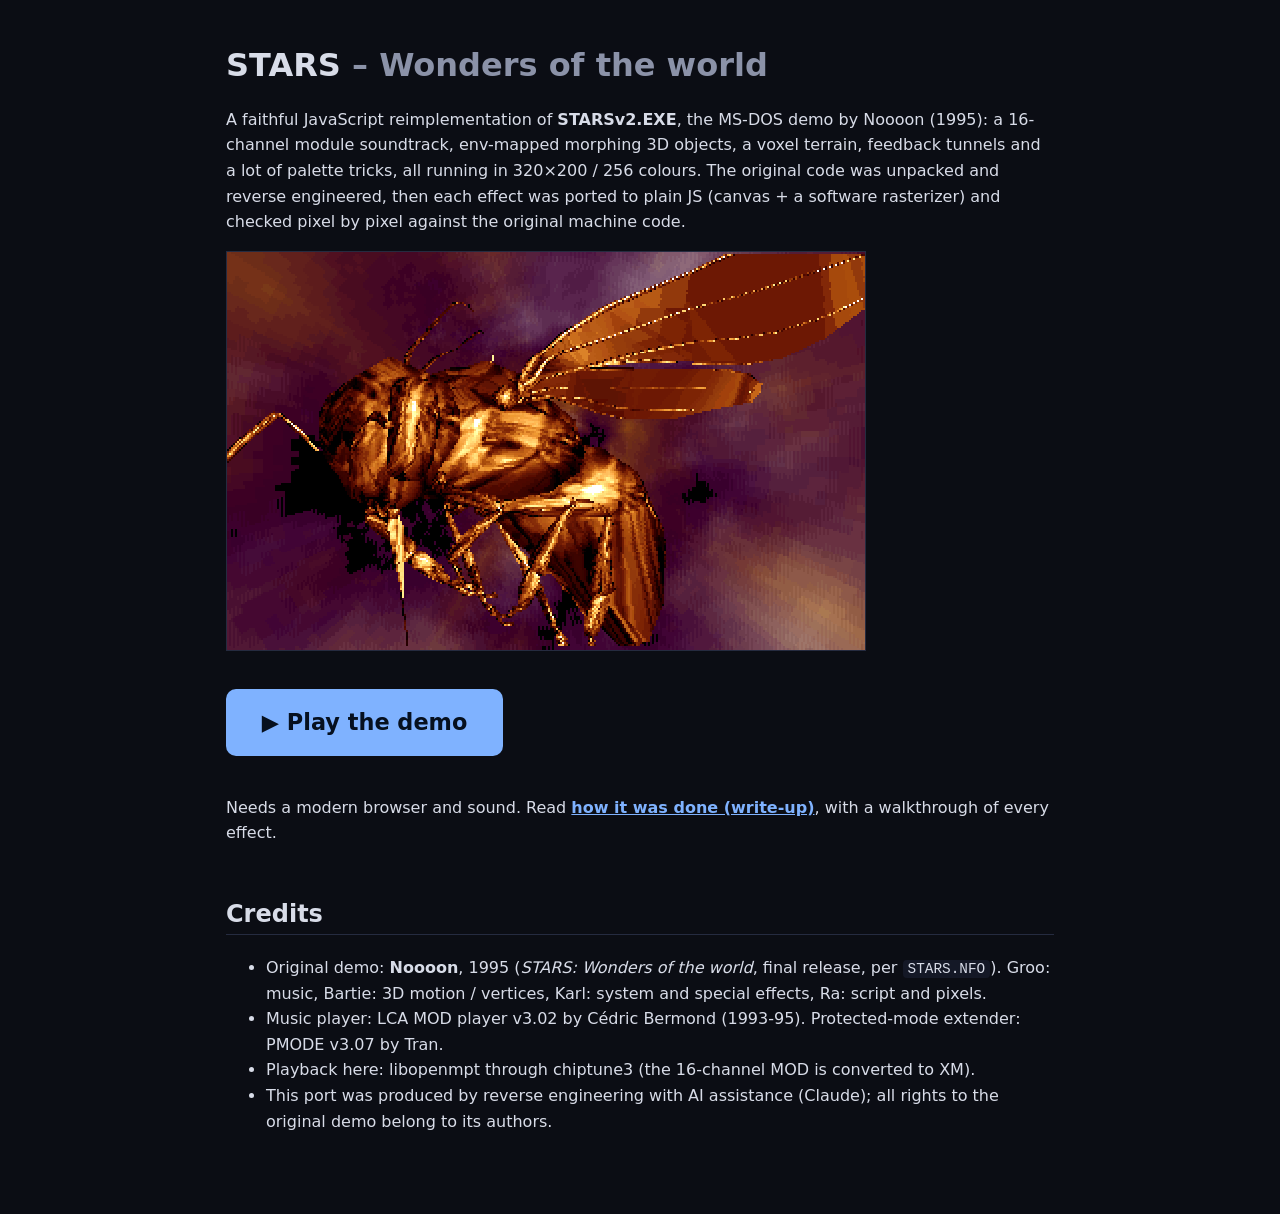
==== web/index.html @ f9da8259 "JS reimplementation of STARS (Noooon, 1995): reverse-engineering notes, tools, effect ports, demo ru" ====
<!doctype html>
<html lang="en"><head><meta charset="utf-8"><meta name="viewport" content="width=device-width,initial-scale=1">
<title>STARS - a 1995 DOS demo, ported to JavaScript</title>
<meta name="description" content="STARS: Wonders of the world, a 1995 MS-DOS demo by Noooon, reverse engineered and reimplemented in plain JavaScript.">
<link rel="stylesheet" href="site.css"></head>
<body><main>
<h1>STARS <span class="dim">&ndash; Wonders of the world</span></h1>
<p>A faithful JavaScript reimplementation of <b>STARSv2.EXE</b>, the MS-DOS demo by Noooon (1995): a 16-channel module soundtrack,
env-mapped morphing 3D objects, a voxel terrain, feedback tunnels and a lot of palette tricks, all running in 320&times;200 / 256 colours.
The original code was unpacked and reverse engineered, then each effect was ported to plain JS (canvas + a software rasterizer) and checked pixel by pixel against the original machine code.</p>
<img class="px" src="img/hero.png" alt="Screenshot: a 3D wasp flying over a purple background" width="640" height="400">
<p><a class="btn" href="demo.html">&#9654; Play the demo</a></p>
<p>Needs a modern browser and sound. Read <a href="writeup.html"><b>how it was done (write-up)</b></a>, with a walkthrough of every effect.</p>
<h2>Credits</h2>
<ul>
<li>Original demo: <b>Noooon</b>, 1995 (<i>STARS: Wonders of the world</i>, final release, per <code>STARS.NFO</code>). Groo: music, Bartie: 3D motion / vertices, Karl: system and special effects, Ra: script and pixels.</li>
<li>Music player: LCA MOD player v3.02 by C&eacute;dric Bermond (1993-95). Protected-mode extender: PMODE v3.07 by Tran.</li>
<li>Playback here: libopenmpt through chiptune3 (the 16-channel MOD is converted to XM).</li>
<li>This port was produced by reverse engineering with AI assistance (Claude); all rights to the original demo belong to its authors.</li>
</ul>
</main></body></html>
---- web/site.css ----
:root{--bg:#0b0d14;--fg:#d8dce8;--dim:#8b92a8;--ac:#7fb2ff;--card:#141826;--bd:#252b40}
*{box-sizing:border-box}
body{margin:0;background:var(--bg);color:var(--fg);font:16px/1.6 system-ui,sans-serif}
main{max-width:860px;margin:0 auto;padding:24px 16px 64px}
a{color:var(--ac)}h1,h2,h3{line-height:1.25}h2{margin-top:2.2em;border-bottom:1px solid var(--bd);padding-bottom:.2em}
h3{margin-top:2em}code{background:var(--card);padding:1px 5px;border-radius:4px;font-size:.9em}
img.px{image-rendering:pixelated;width:100%;max-width:640px;aspect-ratio:8/5;height:auto;border:1px solid var(--bd);display:block}
figure{margin:1em 0}figcaption{color:var(--dim);font-size:.85em}
.shots{display:flex;flex-wrap:wrap;gap:12px}.shots figure{flex:1 1 280px;margin:0}
.btn{display:inline-block;background:var(--ac);color:#06101f;font-weight:700;font-size:1.4rem;padding:.7em 1.6em;border-radius:10px;text-decoration:none;margin:1em 0}
.btn:hover{filter:brightness(1.15)}.dim{color:var(--dim)}nav a{margin-right:1em}
.note{background:var(--card);border:1px solid var(--bd);border-radius:8px;padding:.6em 1em}
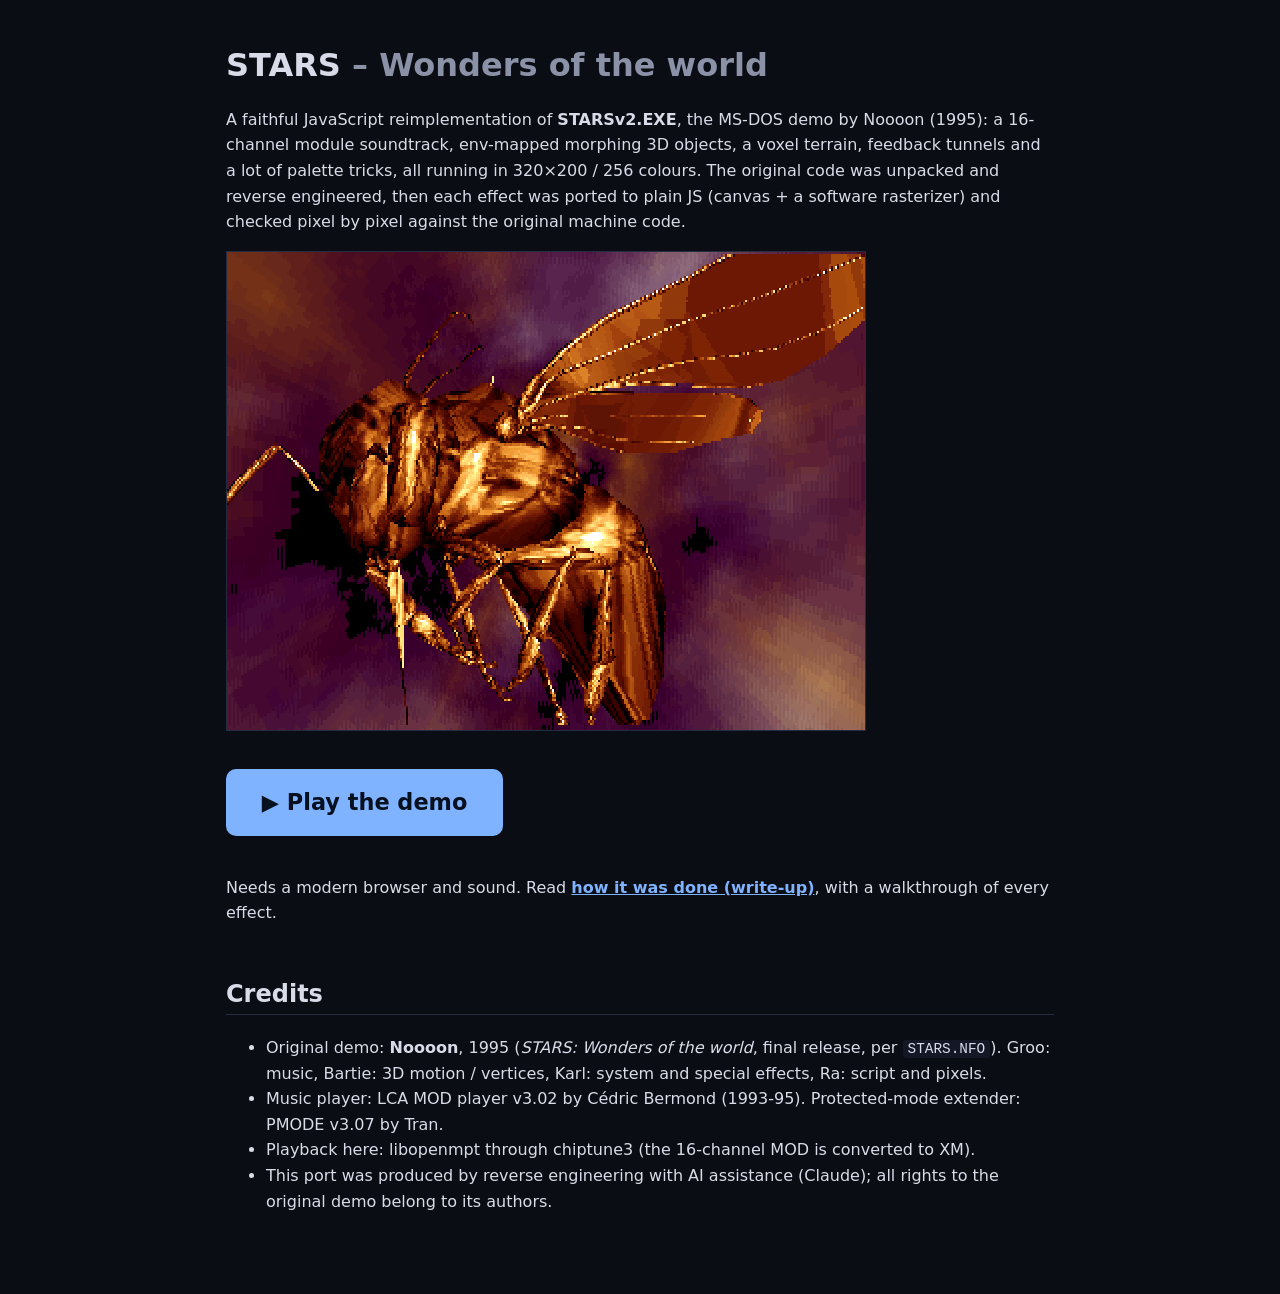
==== commit 53e09e9e: "Fix display aspect ratio: mode 13h is shown at 4:3 Co-Authored-By: Claude Sonnet 5.5 <noreply@anthro" ====
--- a/web/index.html
+++ b/web/index.html
@@ -8,7 +8,7 @@
 <p>A faithful JavaScript reimplementation of <b>STARSv2.EXE</b>, the MS-DOS demo by Noooon (1995): a 16-channel module soundtrack,
 env-mapped morphing 3D objects, a voxel terrain, feedback tunnels and a lot of palette tricks, all running in 320&times;200 / 256 colours.
 The original code was unpacked and reverse engineered, then each effect was ported to plain JS (canvas + a software rasterizer) and checked pixel by pixel against the original machine code.</p>
-<img class="px" src="img/hero.png" alt="Screenshot: a 3D wasp flying over a purple background" width="640" height="400">
+<img class="px" src="img/hero.png" alt="Screenshot: a 3D wasp flying over a purple background" width="640" height="480">
 <p><a class="btn" href="demo.html">&#9654; Play the demo</a></p>
 <p>Needs a modern browser and sound. Read <a href="writeup.html"><b>how it was done (write-up)</b></a>, with a walkthrough of every effect.</p>
 <h2>Credits</h2>
--- a/web/site.css
+++ b/web/site.css
@@ -4,7 +4,7 @@
 main{max-width:860px;margin:0 auto;padding:24px 16px 64px}
 a{color:var(--ac)}h1,h2,h3{line-height:1.25}h2{margin-top:2.2em;border-bottom:1px solid var(--bd);padding-bottom:.2em}
 h3{margin-top:2em}code{background:var(--card);padding:1px 5px;border-radius:4px;font-size:.9em}
-img.px{image-rendering:pixelated;width:100%;max-width:640px;aspect-ratio:8/5;height:auto;border:1px solid var(--bd);display:block}
+img.px{image-rendering:pixelated;width:100%;max-width:640px;aspect-ratio:4/3;height:auto;border:1px solid var(--bd);display:block}
 figure{margin:1em 0}figcaption{color:var(--dim);font-size:.85em}
 .shots{display:flex;flex-wrap:wrap;gap:12px}.shots figure{flex:1 1 280px;margin:0}
 .btn{display:inline-block;background:var(--ac);color:#06101f;font-weight:700;font-size:1.4rem;padding:.7em 1.6em;border-radius:10px;text-decoration:none;margin:1em 0}
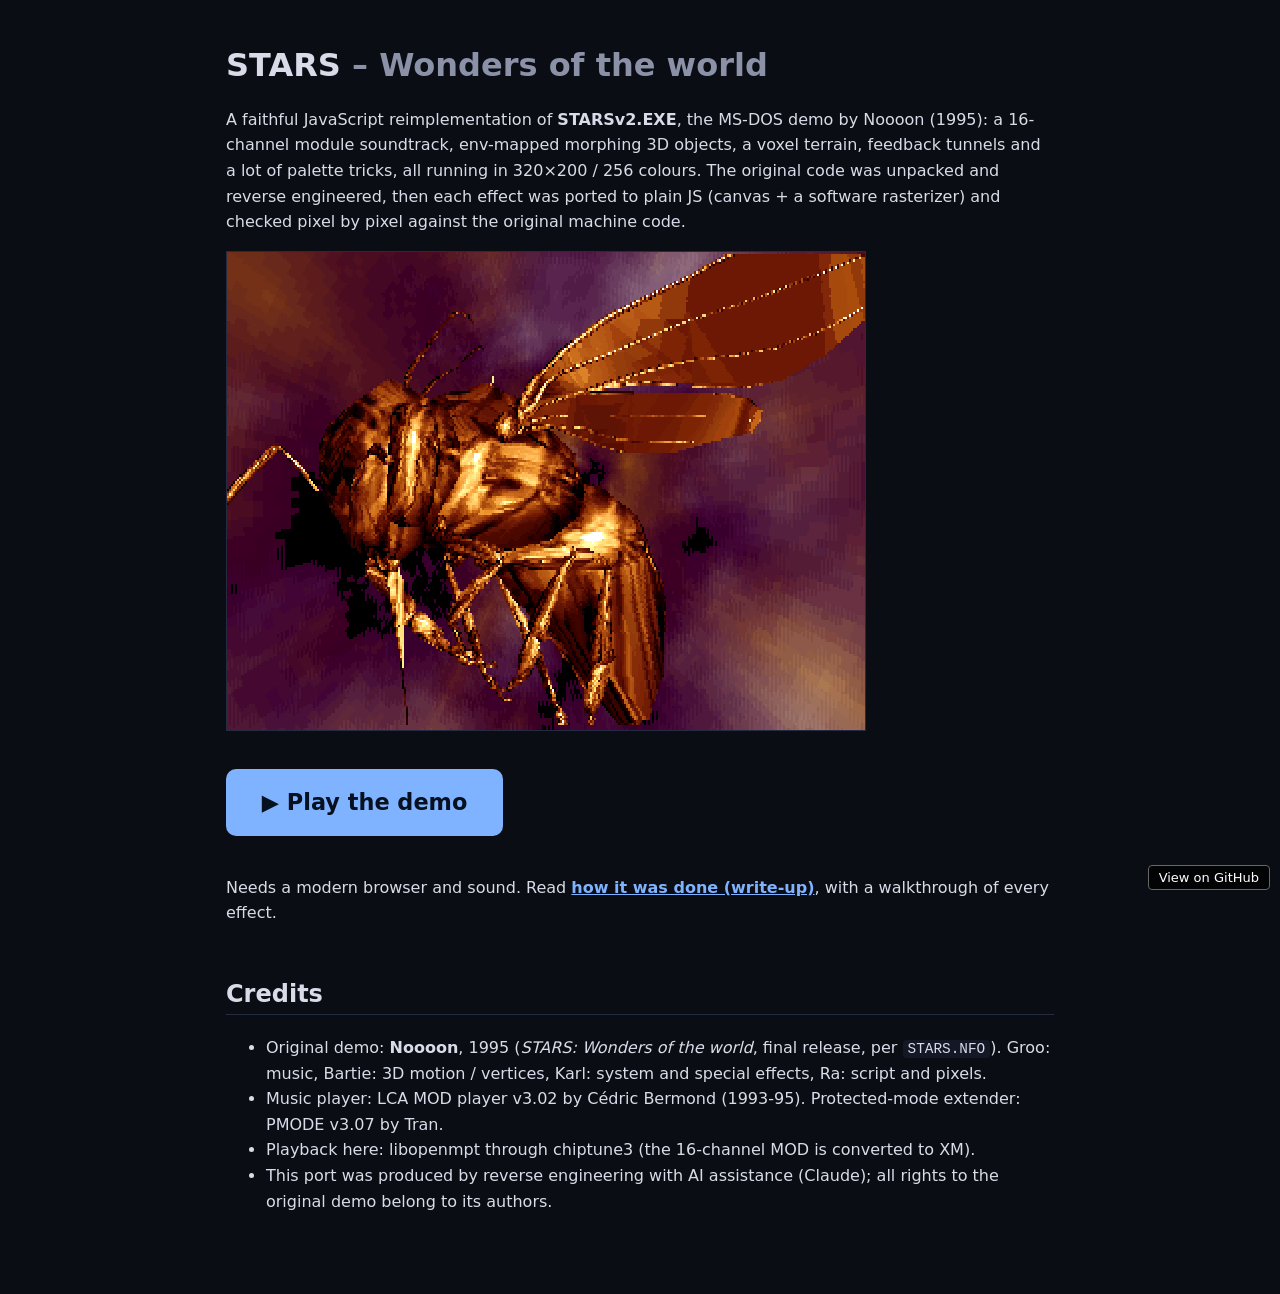
==== commit 2cc7ca89: "Site: link to the GitHub project Co-Authored-By: Claude Sonnet 5.5 <noreply@anthropic.com>" ====
--- a/web/index.html
+++ b/web/index.html
@@ -18,4 +18,5 @@
 <li>Playback here: libopenmpt through chiptune3 (the 16-channel MOD is converted to XM).</li>
 <li>This port was produced by reverse engineering with AI assistance (Claude); all rights to the original demo belong to its authors.</li>
 </ul>
-</main></body></html>
+</main><a id="github-link" href="https://github.com/kassoulet/stars_by_nooon" rel="noopener" style="position:fixed;right:10px;bottom:10px;z-index:99;padding:4px 10px;background:rgba(0,0,0,.75);color:#fff;font:13px system-ui,sans-serif;border:1px solid #666;border-radius:4px;text-decoration:none">View on GitHub</a>
+</body></html>
--- a/web/site.css
+++ b/web/site.css
@@ -10,3 +10,5 @@
 .btn{display:inline-block;background:var(--ac);color:#06101f;font-weight:700;font-size:1.4rem;padding:.7em 1.6em;border-radius:10px;text-decoration:none;margin:1em 0}
 .btn:hover{filter:brightness(1.15)}.dim{color:var(--dim)}nav a{margin-right:1em}
 .note{background:var(--card);border:1px solid var(--bd);border-radius:8px;padding:.6em 1em}
+pre{background:var(--card);border:1px solid var(--bd);border-radius:8px;padding:.7em 1em;overflow-x:auto;font-size:.82em;line-height:1.45}pre code{background:none;padding:0;font-size:1em}
+.tw{overflow-x:auto}table{border-collapse:collapse;font-size:.88em;margin:1em 0}th,td{border:1px solid var(--bd);padding:.3em .7em;text-align:right}th:first-child,td:first-child,td.l{text-align:left}th{background:var(--card)}
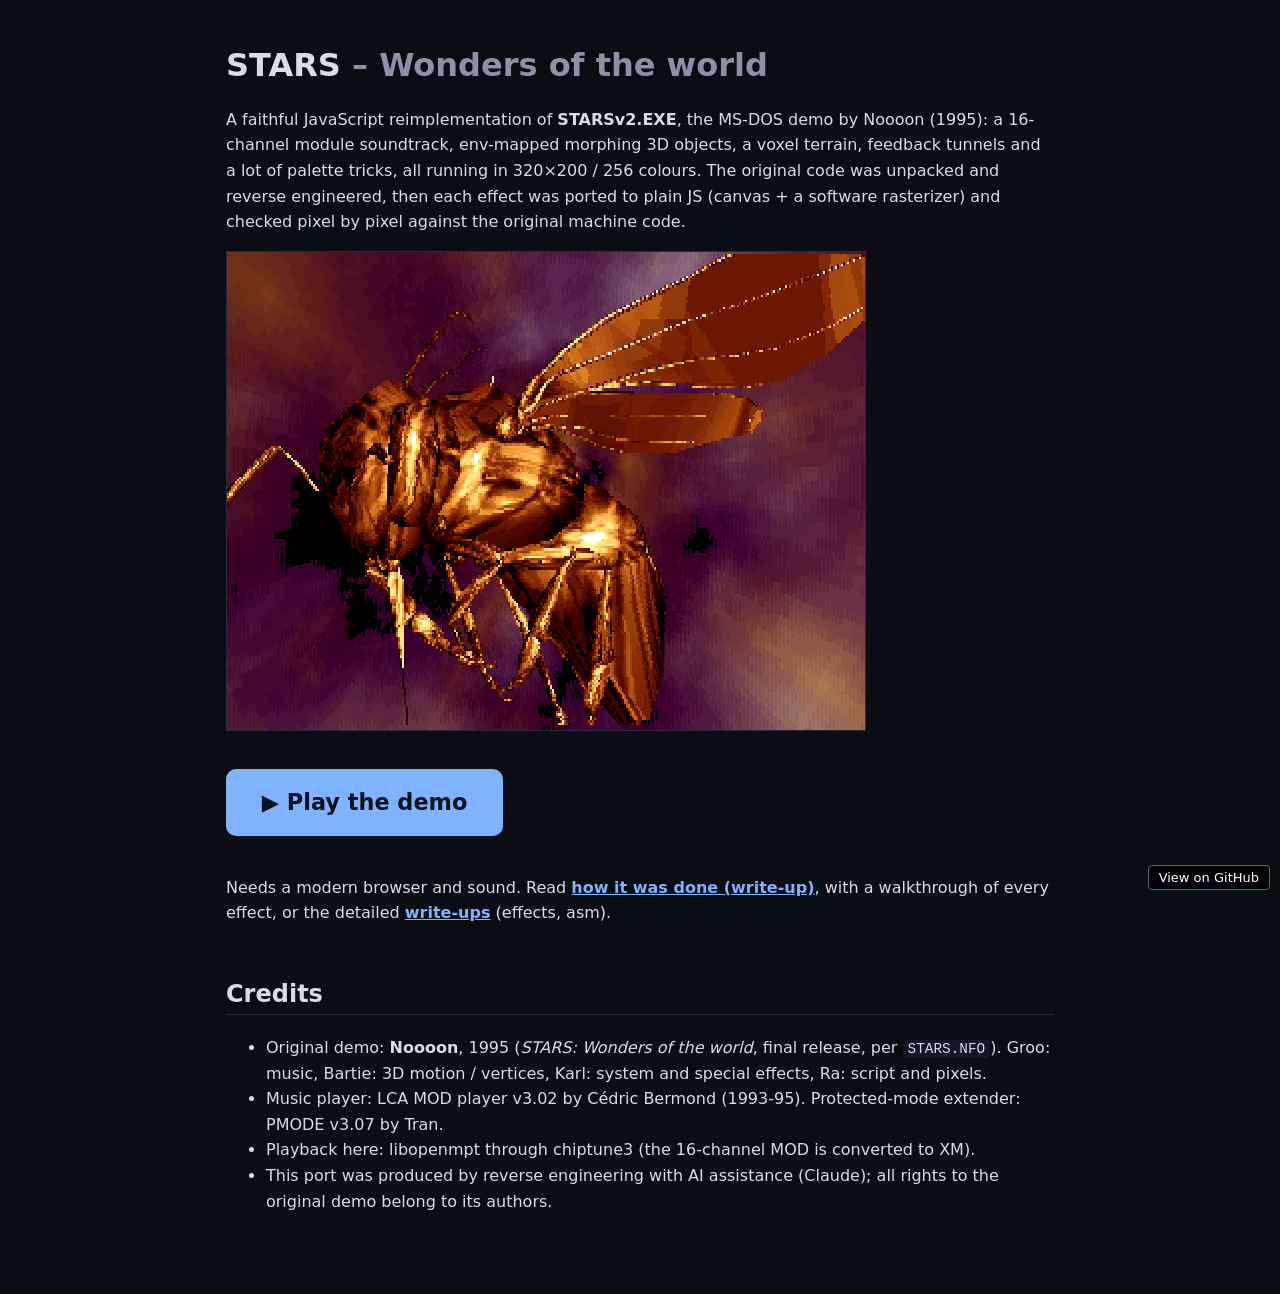
==== commit b227b5ec: "Add write-ups as HTML pages and link them from the site Co-Authored-By: Claude Sonnet 5.5 <noreply@a" ====
--- a/web/index.html
+++ b/web/index.html
@@ -10,7 +10,7 @@
 The original code was unpacked and reverse engineered, then each effect was ported to plain JS (canvas + a software rasterizer) and checked pixel by pixel against the original machine code.</p>
 <img class="px" src="img/hero.png" alt="Screenshot: a 3D wasp flying over a purple background" width="640" height="480">
 <p><a class="btn" href="demo.html">&#9654; Play the demo</a></p>
-<p>Needs a modern browser and sound. Read <a href="writeup.html"><b>how it was done (write-up)</b></a>, with a walkthrough of every effect.</p>
+<p>Needs a modern browser and sound. Read <a href="writeup.html"><b>how it was done (write-up)</b></a>, with a walkthrough of every effect, or the detailed <a href="writeups/WRITEUP-effects.html"><b>write-ups</b></a> (effects, asm).</p>
 <h2>Credits</h2>
 <ul>
 <li>Original demo: <b>Noooon</b>, 1995 (<i>STARS: Wonders of the world</i>, final release, per <code>STARS.NFO</code>). Groo: music, Bartie: 3D motion / vertices, Karl: system and special effects, Ra: script and pixels.</li>
